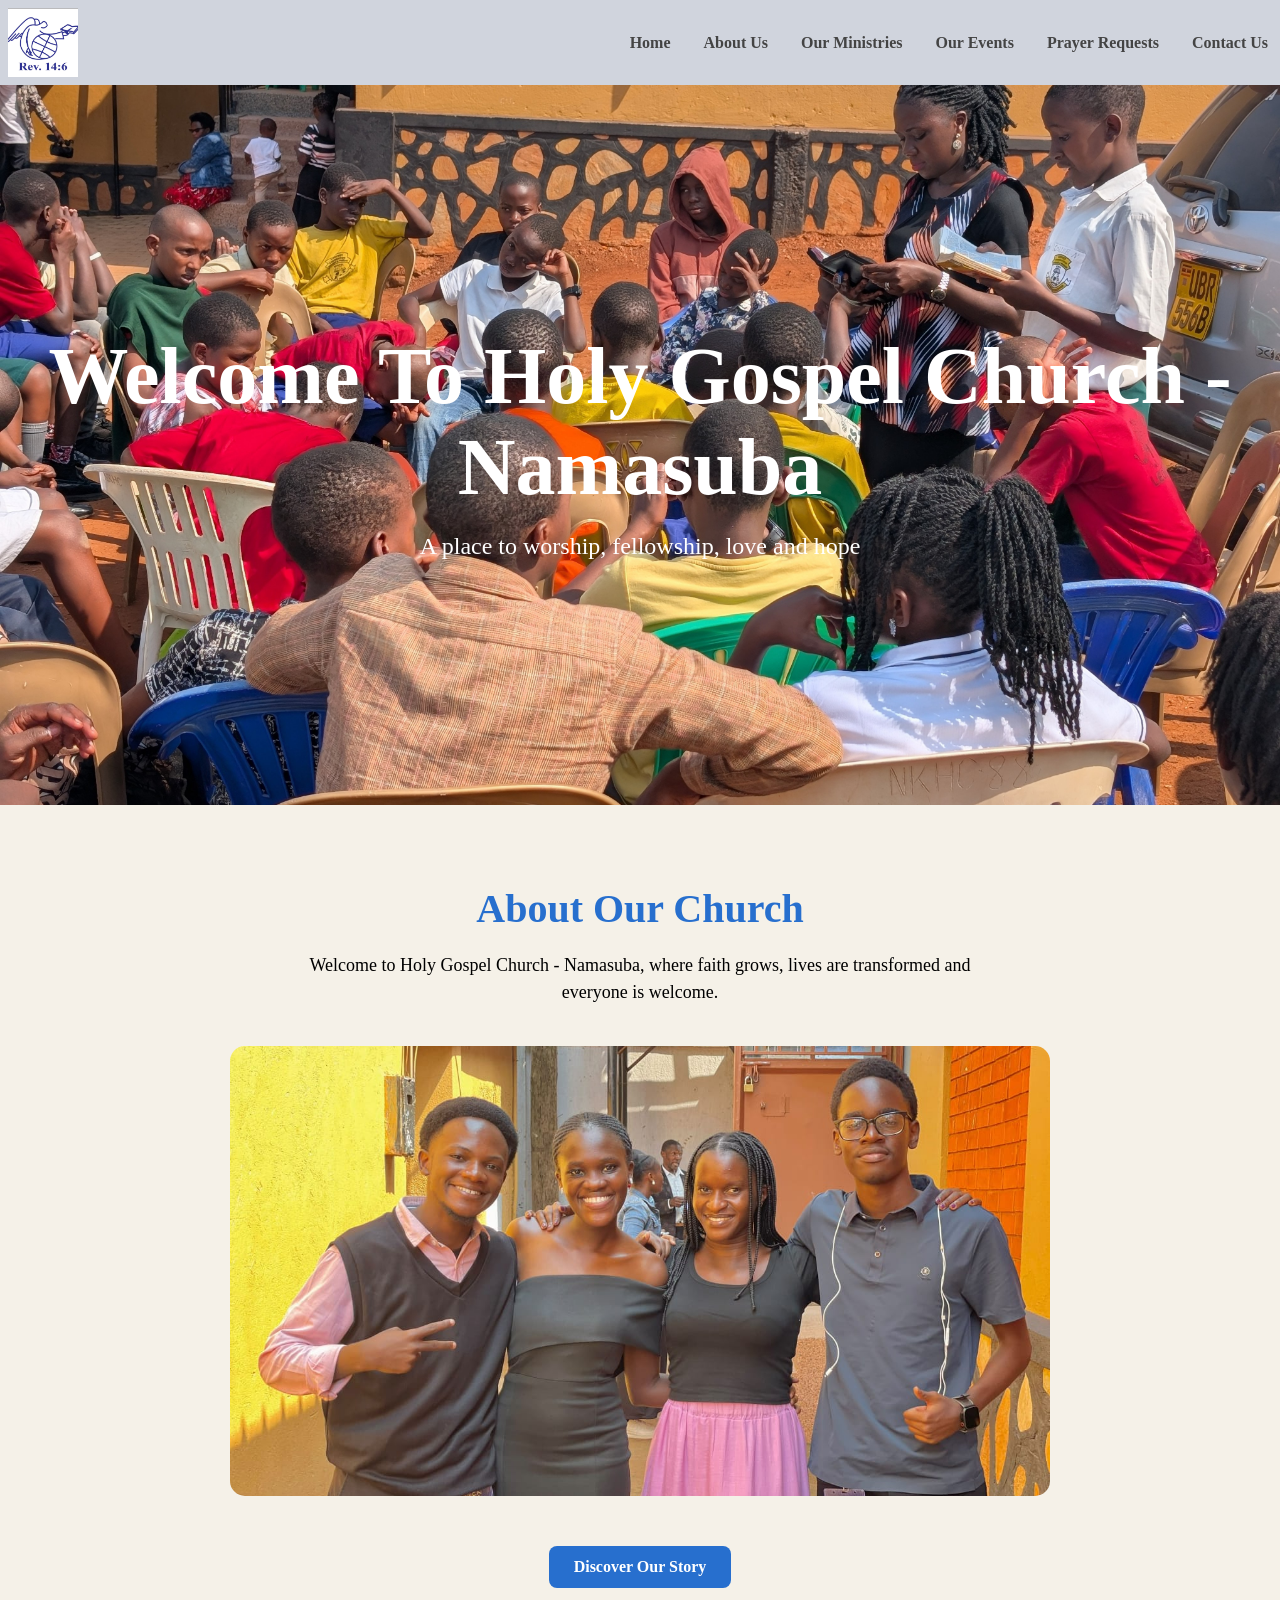
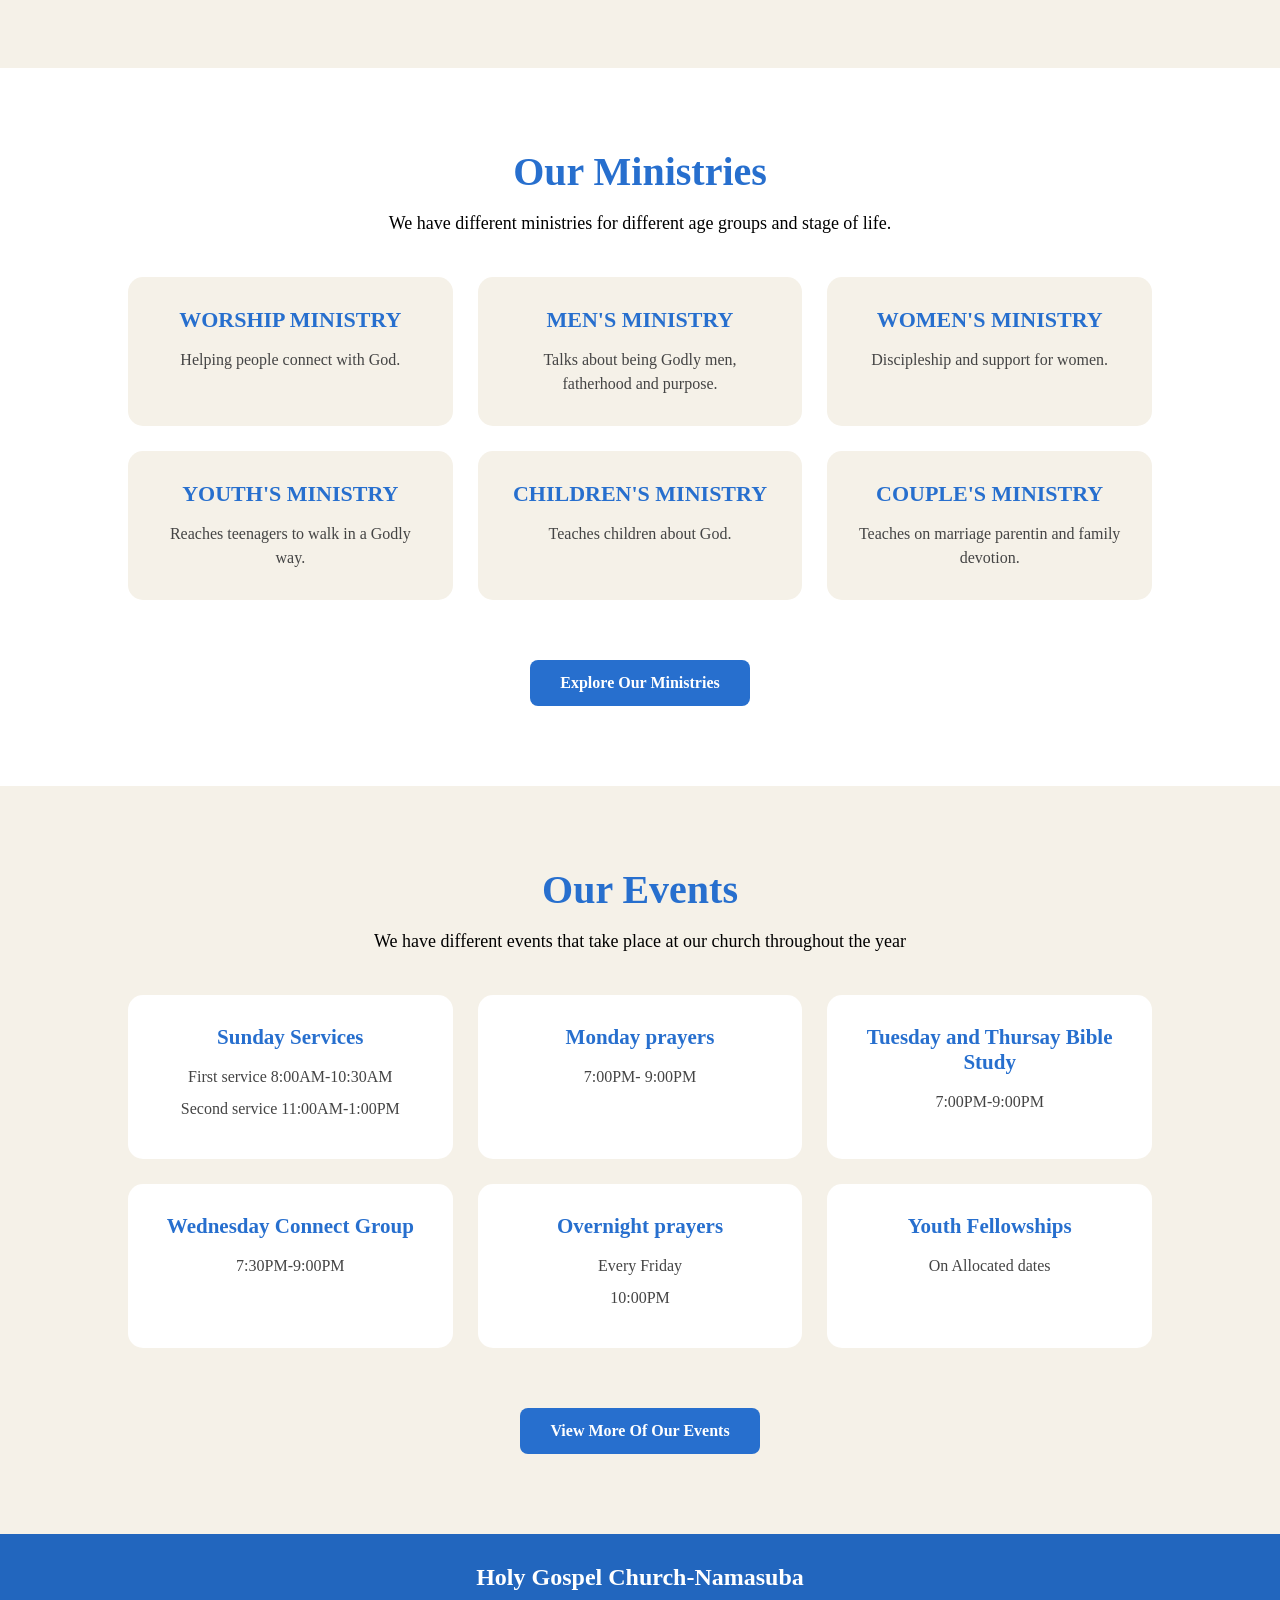
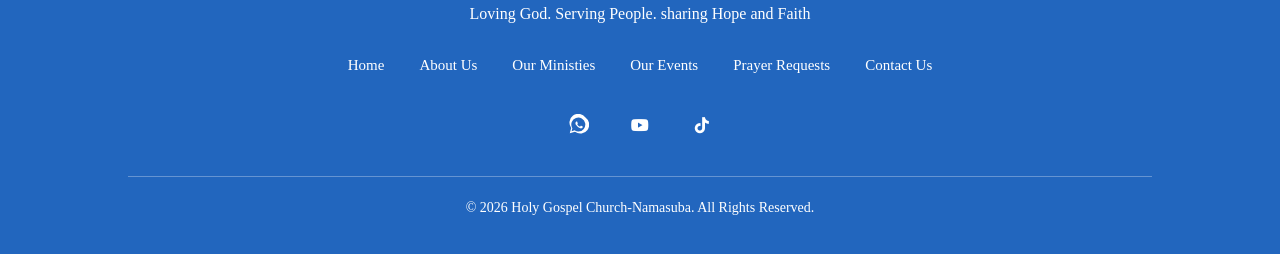
==== index.html @ e20e88fb "Add files via upload" ====
<!DOCTYPE html>
<html lang="en">
    <head>
        <meta charset="UTF-8">
        <meta name="viewport" content="width=device-width, initial-scale=1.0">
        <title>HGCN-Website</title>

        <link rel="stylesheet" href="style.CSS">
        <link rel="stylesheet" href="https://cdnjs.cloudflare.com/ajax/libs/font-awesome/6.5.2/css/all.min.css">
    </head>
    <body>
        <nav>
            <h1 class="logo">
                <img src="images/logo.png" alt="Holy Gospel Church-Namasuba logo">
            </h1>
            <div class="menu-btn" onclick="openMenu()">
              &#9776;  
            </div>
            <div class="nav-links">
                <a href="index.html">Home</a>
                <a href="about.html">About Us</a>
                <a href="ministries.html">Our Ministries</a>
                <a href="events.html">Our Events</a>
                <a href="prayers.html">Prayer Requests</a>
                <a href="contact.html">Contact Us</a>
            </div>
       
          <div class="sidebar" id="sidebar">
            <span class="close-btn" onclick="closeMenu()">&times;</span>

            <a href="index.html">Home</a>
            <a href="about.html">About Us</a>
            <a href="ministries.html">Our Ministies</a>
            <a href="events.html">Our Events</a>
            <a href="prayers.html">Prayer Requests</a>
            <a href="contact.html">Contact Us</a>
          </div>
        </nav>
        
        <section class="hero">
            <div class="overlay">
             <div class="hero-content">
                <h1> Welcome To Holy Gospel Church - Namasuba</h1>
                <p> A place to worship, fellowship, love and hope</p>
             </div> 
            </div>
        </section>
        <section class="about">
            <h2> About Our Church</h2>
            <p>
                Welcome to Holy Gospel Church - Namasuba, where faith grows, lives are transformed and everyone is welcome.
            </p>
            <div class="about-photos home-about-slider">
                <div class="about-slide">
                    <img src="images/yth.jpeg" alt="Holy Gospel Church">
                </div>
                 <div class="about-slide">
                    <img src="images/yeye.jpg" alt="Holy Gospel Church-fellowship">
                </div>
                <div class="about-slide">
                    <img src="images/abt2.jpeg" alt="Holy Gospel Church-Worship">
                </div>
                <div class="about-slide">
                    <img src="images/church.jpeg" alt="Holy Gospel Church-Worship">
                </div>
            </div>
            <div>
               <a href="about.html" class="section-btn">Discover Our Story</a> 
            </div>
        </section>
        <section class="ministries">
            <h2> Our Ministries</h2>
            <p class="ministry-intro">
                We have different ministries for different age groups and stage of life.
            </p>
            
            <div class="cards">

                <div class="card">
                    <h3> WORSHIP MINISTRY</h3>
                    <p>Helping people connect with God.</p>
                </div>
                <div class="card">
                    <h3>MEN'S MINISTRY</h3>
                    <p>Talks about being Godly men, fatherhood and purpose.</p>
                </div>
                <div class="card">
                    <h3> WOMEN'S MINISTRY</h3>
                    <p>Discipleship and support for women.</p>
                </div>
                <div class="card">
                    <h3>YOUTH'S MINISTRY</h3>
                    <p>Reaches teenagers to walk in a Godly way.</p>
                </div>
                <div class="card">
                    <h3>CHILDREN'S MINISTRY</h3>
                    <p>Teaches children about God.</p>
                </div>
                 <div class="card">
                    <h3>COUPLE'S MINISTRY</h3>
                    <p>Teaches on marriage parentin and family devotion.</p>
                </div>
            </div>
            <a href="ministries.html" class="section-btn">
                 Explore Our Ministries
            </a>
        </section>
        <section class="events">
            <h2> Our Events</h2>
            <p class="events-intro"> We have different events that take place at our church throughout the year</p>
            <div class="cards">
                
                <div class="card">
                    <h3> Sunday Services</h3>
                    <p> First service 8:00AM-10:30AM</p>
                    <p>Second service 11:00AM-1:00PM</p>
                </div>
                <div class="card">
                    <h3> Monday prayers</h3>
                    <p> 7:00PM- 9:00PM</p>
                </div>
                <div class="card">
                    <h3> Tuesday and Thursay Bible Study</h3>
                    <p>7:00PM-9:00PM</p>
                </div>
                <div class="card">
                    <h3> Wednesday Connect Group</h3>
                    <p> 7:30PM-9:00PM</p>
                </div>
                <div class="card">
                    <h3> Overnight prayers</h3>
                    <p>Every Friday</p>
                    <p>10:00PM</p>
                </div>
                <div class="card">
                    <h3> Youth Fellowships</h3>
                    <p>On Allocated dates</p>
                </div>
                
            </div>
            <a href="events.html" class="section-btn">
                 View More Of Our Events
            </a>
        </section>
    </body>
    <footer>
        <h3> Holy Gospel Church-Namasuba</h3>
        <p>Loving God. Serving People. sharing Hope and Faith</p>
        <div class="footer-links">
            <a href="index.html">Home</a>
            <a href="about.html">About Us</a>
            <a href="ministries.html">Our Ministies</a>
            <a href="events.html">Our Events</a>
            <a href="prayers.html">Prayer Requests</a>
            <a href="contact.html">Contact Us</a> 
        </div>
        <div class="social-links">
            <a href="https://whatsapp.com/channel/0029Vb7p4njKQuJEstOInJ06" aria-label="WhatsApp">
                <svg viewBox="0 0 24 24" aria-hidden="true">
                    <path d="M20 3.9A10 10 0 0 0 3.7 16.1L2 22l6-1.6A10 10 0 1 0 20 3.9ZM12 20a8 8 0 0 1-4.1-1.1l-.3-.2-3.5.9.9-3.4-.2-.3A8 8 0 1 1 12 20Zm4.4-5.9c-.2-.1-1.2-.6-1.4-.7-.2-.1-.3-.1-.5.1-.1.2-.5.7-.6.8-.1.2-.2.2-.4.1a6.5 6.5 0 0 1-1.7-1.1 6.7 6.7 0 0 1-1.2-1.5c-.1-.2 0-.3.1-.4l.3-.3c.1-.1.1-.2.2-.3.1-.1 0-.2 0-.3l-.6-1.5c-.1-.4-.3-.3-.5-.3h-.4c-.2 0-.4.1-.5.2-.2.2-.7.7-.7 1.7s.7 2  .8 2.1c.1.1 1.4 2.2 3.5 3.1.5.2.9.4 1.2.5.5.2 1 .2 1.4.1.4-.1 1.2-.5 1.3-1 .2-.5.2-.9.1-1Z"/>
                </svg>
            </a>

            <a href="https://www.youtube.com/@holygospelchurchnamasuba" aria-label="YouTube">
               <i class="fa-brands fa-youtube"></i>
            </a>

            <a href="https://www.tiktok.com/@hgcnamasuba" aria-label="TikTok">
               <i class="fa-brands fa-tiktok"></i>
            </a> 
        </div>
        <p>&copy; 2026 Holy Gospel Church-Namasuba. All Rights Reserved. </p>
        
    </footer>
    <button id="topBtn">↑</button>
    <script src="script.js"></script>
    
</html>
---- style.CSS ----
*{
    margin:0;
    padding:0;
    box-sizing:border-box;
}
html{
    scroll-behavior:smooth;
}
nav h1{
    font-size:50px;
    font-family:'Times New Roman', Times, serif;
    font-style:italic;
    text-shadow:rgb(17, 17, 17);
}
.logo img{
    width:70px;
    height:auto;
    display:block;
}
body{
    font-family:'bahnschrift Condensed';
}
nav{
    display:flex;
    justify-content:space-between;
    align-items:center;
    background-color:rgb(208, 212, 221);
    color:rgb(7, 6, 6);
    padding:8px;
}
.menu-btn{
    display:none;
}
.nav-links{
    display:flex;
    gap:25px;
    align-items:center;
}
.nav-links a {
    color:#444;
    text-decoration:none;
    font-weight:600;
    padding:8px 4px;
    position:relative;
    transition:color 0.3s ease;
}
.nav-links a::after {
    content:"";
    position:absolute;
    left:0;
    bottom:0;
    width:0;
    height:2px;
    background-color:#276fce;
    transition:width 0.3s ease;
}
.nav-links a:hover{
    color:#276fce;
}
.nav-links a:hover::after{
    width:100%
}
.nav-links a.active,
.sidebar a.active {
    color: #2266be;
    font-weight: bold;
    border-bottom: 2px solid #2266be;
}
.menu-btn{
    font-size:30px;
    cursor:pointer;
}
.sidebar{
    width:0;
    height:100vh;
    background-color:rgb(235, 229, 229);
    position:fixed;
    top:0;
    right:0;
    overflow-x:hidden;
    transition:.5s;
    padding-top:60px;
    z-index:2000;
}
.sidebar a{
    display:block;
    color:rgb(12, 12, 12);
    text-decoration:none;
    padding:15px;
    font-size:20px;
}
.close-btn{
    position:absolute;
    top:20px;
    left:25px;
    font-size:30px;
    cursor:pointer;
}
.hero{
    min-height:80vh;
    position:relative;
    display:flex;
    justify-content:center;
    align-items:center;
    background-image:url("images/children.jpg");
    background-size:cover;
    background-position:center;
    background-repeat: no-repeat;
}
.hero-content{
    text-align:center;
    color:white;
    padding:20px;
}
.hero-content h1{
    font-family: 'bahnschrift Condensed';
    /*font-style: oblique;*/
    font-size:80px;
    margin:0 0 20px;
    color:white;
}
.hero-content p{
    margin:0px;
    font-size:24px;    
}
.hero.overlay{
    width:100%;
    min-height:75vh;
    background-color:rgba(0,0,0,0.45);
    display:flex;
    justify-content:center;
    align-items:center;
}
.hero-buttons{
display: flex;
justify-content: center;
gap: 30px;
margin-top:60px;
transition:transform 0.3s;
}
.learn-btn{
    background-color:rgb(228, 183, 125);
    color:whitesmoke;
    border:none;
    padding:15px 30px;
    border-radius:5px;
    cursor:pointer;
}
.join-btn{
    background-color:rgb(194, 152, 152);
    color:rgb(219, 176, 119);
    padding:15px 30px;
    border-radius:5px;
    cursor:pointer;
}
.about{
    padding:80px 10%;
    text-align:center;
    background-color:#F5F1E8;
}
.about h2{
    color: #276fce;
    font-family: 'bahnschrift Condensed';
font-size:40px;
margin:0 0 20px;
}
.about p{
    max-width:700px;
    font-size:18px;
    line-height:1.5;
    margin:0 auto 30px;
}
.about-photos{
    display:flex;
    overflow-x:auto;
    scroll-behavior:smooth;
    gap:0;
    margin:40px auto;
    scroll-snap-type:x mandatory;
    width:100%;
    scrollbar-width:none;
    position:relative;
}
.photo-arrow{
    position:absolute;
    top:50%;
    transform:translateY(-50%);
    z-index:5;
    width:40px;
    height:40px;
    border:none;
    border-radius:50%;
    background-color:#2266be;
    color:white;
    font-size:22px;
    cursor:pointer;
    transition:0.3s;
}
.photo-arrow:hover {
    background-color: #1e57a3;
}

.photo-arrow.left {
    left: 15px;
}

.photo-arrow.right {
    right: 15px;
}
.about-photos::-webkit-scrollbar{
    display:none;
}
.about-slide{
    min-width:100%;
    flex-shrink:0;
    scroll-snap-align:start;
}
.about-content{
    max-width:1100px;
    margin:0 auto;
    padding:70px 30px;
    color:#333333;
}
.about-content h1{
    font-size:40px;
    text-align:center;
    margin:0 0 60px;
}
.about-content h2{
    font-size:30px;
    margin-top:55px;
    margin-bottom:15px;
    padding-bottom:10px;
    border-bottom:2px solid #e7dabe;
    color:#142336;
}
.about-content p{
    max-width:1200px;
    font-size:18px;
    margin:0 0 18px;
}
.about-content h2:nth-of-type(2) + p,
.about-content h2:nth-of-type(3) + p {
    background-color: #F5F1E8;
    padding: 25px;
    border-left: 4px solid #2266be;
    border-radius: 8px;
    margin-bottom: 35px;
}
.about-content ul{
    margin:10px 0 25px;
    padding-left:25px;
}
.about-content li{
    margin-bottom:12px;
    line-height:1.5;
    font-size:18px;
}
.about-content h2 + ul{
    background-color: #F5F1E8;
    padding: 25px 30px 25px 45px;
    border-radius: 8px;
    border-left: 4px solid #2266be;
}
.about-content h2 + ul li {
    margin-bottom: 10px;
}

.about-content h2 + ul li:last-child {
    margin-bottom: 0;
}
.about-content >h2:nth-of-type(5){
    margin-top:70px;
}
.about-content >h2:last-of-type +p{
    line-height:1.5;
    font-size:17px;
}
.about .section-btn{
    display:inline-block;
    padding:12px 25px;
    margin-top:10px;
    text-decoration:none;
    background-color:#276fce;
    color:white;
    border-radius:8px;
    transition:0.3s;
}
.about .section-btn:hover{
    background-color:#1e57a3;
    transform:translateY(-3px);
}
.about-photo-wrapper {
    position: relative;
    width: 100%;
    max-width:900px;
    margin:40px auto;
}

.about-photo-wrapper .photo-arrow {
    position: absolute;
    top: 50%;
    transform: translateY(-50%);
    z-index: 10;

    width: 40px;
    height: 40px;
    border: none;
    border-radius: 50%;

    background-color: #2266be;
    color: white;
    font-size: 22px;
    cursor: pointer;
    transition: 0.3s;
}

.about-photo-wrapper .photo-arrow:hover {
    background-color: #1e57a3;
}

.about-photo-wrapper .photo-arrow.left {
    left: -70px;
}

.about-photo-wrapper .photo-arrow.right {
    right: -40px;
}
.about-photo-wrapper .about-photos{
    width: 100%;
    margin:0;
    overflow:hidden;
}
.about-photo-wrapper .about-slide {
    flex: 0 0 100%;
    width: 100%;
}
.about-photo-wrapper .about-slide img {
    width: 95%;
    height: 400px;
    object-fit: cover;
    display: block;
    border-radius:15px;
}
.home-about-slider .about-slide {
    flex: 0 0 100%;
    width: 100%;
    display:flex;
    justify-content:center;
}

.home-about-slider .about-slide img {
    width: 80%;
    height: 450px;
    object-fit: cover;
    display: block;
    border-radius: 15px;
}
.ministries{
    padding:80px 10%;
    text-align:center;
    background-color:white;
}
.ministries h2{
    font-family: 'bahnschrift Condensed';
    font-size:40px;
    margin:0 0 15px;
    color: #276fce;
}
.ministry-intro{
    font-size:18px;
    margin:0 auto 40px;
    max-width:650px;
    line-height:1.5;
}
.ministries .cards{
    display:grid;
    grid-template-columns:repeat(3, 1fr);
    gap:25px;
    margin:40px auto;
    max-width:1100px;
}
.ministries .card{
    padding:30px;
    background:#F5F1E8;
    border-radius:15px;
    text-align:center;
    box-sizing:border-box;
    transition:transform 0.3s ease, box-shadow 0.3s ease;
}
.ministries .card h3{
    color:#276fce;
    font-size:22px;
    margin:0 0 15px;
}
.ministries .card p{
    color:#444;
    line-height:1.5;
    margin:0;
    font-size:16px;
}
.ministries .card:hover{
    transform:translateY(-5px);
    box-shadow:0 6px 15px rgba(0, 0, 0, 0.12);
}
.ministries-page img{
    width:100%;
    height:400px;
    object-fit:cover;
    border-radius:15px;
    display:block;
}
.ministries-page h3{
    margin:20px 0 10px;
    font-size:20px;
    color:#142336;
}
.ministries-page p{
    margin:0;
    line-height: 1.7;
    font-size:18px;
}
.ministries-page>div{
    padding:15px;
    border-radius:12px;
    background:#ffffff;
    box-shadow:0 3px 10px rgba(0,0,0,0.08);
}
.ministries-page p{
    line-height:1.5;
    margin-top:10px;
}
.ministries-page .ministries-container{
    display:grid;
    grid-template-columns:repeat(2, 1fr);
    gap: 30px;
    margin-top:40px;
}
.ministries-page .ministries-container>div{
    background-color: #F5F1E8;
    padding: 20px;
    border-radius: 15px;
    box-sizing: border-box;
}
.ministries-page .ministries-container >div:hover{
    transform:translateY(-5px);
    box-shadow:0 6px 15px rgba(0, 0, 0, 0.12);
}
.ministries-page h2{
    font-size:40px;
    margin:0 0 20px;
    text-align:center;
}
.ministries-page >p{
    max-width:700px;
    margin:0 auto 12px;
    line-height:1.7;
    text-align: center;
}
.section-btn{
    display:inline-block;
    width:fit-content;
    margin:20px auto 0;
    padding:14px 30px;
    background-color:#276fce;
    color:white;
    text-decoration:none;
    border-radius:8px;
    transition:0.3s;
    font-weight:bold;
}
.section-btn:hover{
    background-color:#1e57a3;
    transform:translateY(-3px);
}
.events{
    padding:80px 10%;
    text-align:center;
    background-color:#F5F1E8;
}
.events-intro{
    max-width:650;
    font-size:18px;
    margin:0 auto 40px;
    line-height:1.5;
}
.events .cards{
    display:grid;
    grid-template-columns:repeat(3, 1fr);
    gap:25px;
    max-width:1100px;
    margin:40px auto;
}
.events .card{
    padding:30px;
    background-color:white;
    border-radius:15px;
    box-sizing:border-box;
    text-align:center;
    transition:transform 0.3s ease, box-shadow 0.3s ease;
}
.events h2{
    font-family: 'bahnschrift Condensed';
    font-size:40px;
    margin:0 0 15px;
    color: #276fce;
}
.events .card P{
    color:#444;
    line-height:1.5;
    margin:0 0 8px;
    font-size:16px;
}
.events .card h3{
    color:#276fce;
    font-size:21px;
    margin:0 0 15px;
}
.events .card:hover{
    transform:translateY(-5px);
    box-shadow:0 6px 15px rgba(0, 0, 0, 0.12);
}
.events-page{
    max-width:1200px;
    margin:0 auto;
    padding:60px 20px;
}
.events-page h2{
    font-size:40px;
    margin:0 0 20px;
    text-align:center;
    color:rgb(62, 58, 66);
}
.events-page h3{
    font-size:30px;
    margin-bottom:15px;
    text-align:center;
    color:rgb(62, 58, 66);
}
.events-page p{
    line-height:1.0;
    margin-bottom:20px;
    font-size:18px;
    text-align:center;
}
.events-page >P{
    max-width: 700px;
    margin:0 auto 50px;
    text-align:center;
    line-height:1.0px;
}
.events-page .event{
    display:flex;
    align-items:center;
    gap:50px;
    margin-bottom:90px;
}
.events-page .event>div{
    flex:1;
}
.events-page .event img{
    width:100%;
    height:250px;
    object-fit:cover;
    border-radius:15px;
    display:block;
}
.events-page.event >div{
    flex:1;
}
.events-page .event>div:first-child{
    padding:30px;
    background:#F5F1E8;
    border-left: 4px solid #2266be;
    box-sizing:border-box;
}
.events-page .event.reverse{
    flex-direction:row-reverse;
}
.events-page .events-container >h2{
    font-size:30px;
    text-align:center;
    margin:60px 0 40px;
    color:rgb(62, 58, 66);
}
.events-page .events-container >h2::after{
    content:"";
    display:block;
    width:60px;
    height:3px;
    background-color:#2266be;
    margin:12px auto 0;
}
.prayers{
    padding:70px 10%;
    text-align:center;
    max-width:1000px;
    margin:0 auto;
}
.prayers h2{
    font-size:40px;
    margin-bottom:15px;
    white-space:nowrap;
    color:#142336;
}
.prayer-intro{
    max-width:650px;
    margin:0 auto 40px;
    font-size:18px;
}
.prayers form{
    width:100%;
    max-width:700px;
    margin: 30px auto;
    padding:10px;
    background-color:#F5F1E8;
    border-radius:15px;
    box-shadow:0 4px 15px rgba(0,0,0,0.12);
    box-sizing:border-box;
}
.prayers label{
    text-align:left;
    font-weight:bold;
    display:block;
    margin:18px 0 8px;
}
.prayers input,
.prayers textarea{
    padding:12px;
    border-radius:8px;
    border:1px solid #ccc;
    font-size:16px;
    width:100%;
    font-family:inherit;
    box-sizing:border-box;
}
.prayers textarea{
    resize:vertical;
    min-height:140px;
}
.prayers input:focus,
.prayers textarea:focus{
    outline:none;
    border-color:#8B6F47;
    box-shadow:0 0 5px rgba(139,111,71,0.25);
}
.prayers button{
    display:block;
    width:100%;
    margin-top:25px;
    font-size:17px;
    font-weight:bold;
    background-color:#2266be;
    color:white;
    padding:15px;
    border:none;
    border-radius:8px;
    cursor:pointer;
    transition:0.3s;
    transition:transform 0.2s,opacity 0.2s;
}
.prayers button:hover{
    background-color:#1e57a3;
    transform:translateY(-2px);
    opacity:0.9;
}
#successMessage{
    color:green;
    font-weight:bold;
    margin-top:20px;
}
small{
    color:red;
    text-align:left;
    display:block;
    margin-top:5px;
    margin-bottom:10px;
}
.contact{
    max-width:900px;
    padding:60px 20px 30px;
    text-align:center;
    margin:0 auto;
}
.contact-info{
    margin-top:30px;
    display:flex;
    flex-direction: column;
    gap:15px;
}
.contact h2{
    font-size:40px;
    margin:0 0 20px;
    color:#142336;
}
.contact> p{
    font-size:18px;
    max-width:650px;
    margin:0 auto;
    line-height:1.7;
}
.contact-info{
    max-width:700px;
    margin:20px auto 50px;
    padding:30px;
    background:#F5F1E8;
    border-radius:15px;
    box-sizing:border-box;
    border-left:4px solid #2266be;
    box-sizing:border-box;
}
.contact-info p{
    margin:0;
    padding:5px 0;
    line-height:1.5;
    border-bottom:1px solid rgba(34,102,109,0.2);
}
.contact-info p:last-child{
    border-bottom:none;
}
.map{
    max-width:900px;
    height:400px;
    margin:0 auto 60px;
    border-radius:15px;
    overflow:hidden;
    box-shadow:0 4px 15px rgba(0, 0, 0, 0.12);
}
.map iframe{
    width:100%;
    height:100%;
    border:0;
    display:block;
}

footer{
    background:#2266be;
    color:white;
    text-align:center;
    padding:30px 10% 25px;
}
footer h3{
    margin:0 0 10px;
    font-size:24px;
}
footer p{
    margin:10px 0;
    line-height:1.6;
}
.footer-links{
    margin:25px 0;
    gap:25px;
    display:flex;
    justify-content:center;
    flex-wrap:wrap;
}
.footer-links a{
    color:white;
    text-decoration:none;
    font-size:15px;
    padding:5px;
    transition:color 0.3s ease, transform 0.3s ease;
}
footer > p:last-child{
    margin-top:30px;
    padding-top:20px;
    border-top:1px solid rgba(255, 255, 255, 0.3);
    font-size:14px;
}
.footer-links a:hover{
    transform:translateY(-2px);
    color:#F5F1E8;
}
.social-links {
    display:flex;
    justify-content:center;
    align-items:center;
    gap:20px;
    margin:25px 0;
}
.social-links a {
    width: 42px;
    height: 42px;
    display: flex;
    align-items: center;
    justify-content: center;
    border-radius: 50%;
    color: white;
    background-color: transparent;
    text-decoration: none;
    transition: 0.3s ease;
}
.social-links a:hover {
    background-color: #F5F1E8;
    color:#2266be;
    transform: translateY(-4px);
}
.social-link svg{
    width:21px;
    height:21px;
    fill:currentColor;
}
.social-links svg{
    width:21px !important;
    height:21px !important;
    display:block;
}
.social-links svg path{
    fill:white !important;
}
#topBtn{
    position: fixed;
    bottom:20px;
    right:20px;
    padding:12px 16px;
    border:none;
    border-radius: 50%;
    cursor:pointer;
    background-color:#2266be;
    color:white;
    font-size:20px;
    display:none;
}
.pastor-section {
    display: flex;
    align-items: center;
    gap: 35px;
    margin-top: 30px;
    padding: 25px;
    background-color: #F5F1E8;
    border-radius: 12px;
    border-left: 4px solid #2266be;
}

.pastor-section img {
    width: 300px;
    height: 300px;
    object-fit: cover;
    border-radius: 12px;
    display: block;
}

.pastor-section div {
    flex: 1;
}















@media (max-width: 768px){
    
.cards{grid-template-columns:1fr;}
.nav-links{ display:none;}
.menu-btn{ display:block;}
}

@media (max-width:768px){
    .ministries-page{
        padding:40px 15%;
    }
    .ministries-container{grid-template-columns:1fr;
    gap:25px;
    }
    .ministries-page .ministries-container img{
        height:300px;
    }
    .ministries-page>h3{
        font-size:32px;
    }
}
@media (max-width: 768px) {
    .ministries-page .ministries-container {
        grid-template-columns: 1fr;
    }
}
@media (max-width: 768px){
    
     .events-page {
        padding: 40px 15px;
    }

    .events-page > h2 {
        font-size: 32px;
    }

    .events-page .events-container > h2 {
        font-size: 26px;
        margin: 45px 0 30px;
    }

    .events-page .event {
        flex-direction: column;
        gap: 25px;
        margin-bottom: 55px;
    }
     .events-page .event.reverse {
        flex-direction: column;
    }

    .events-page .event > div {
        width: 100%;
    }

    .events-page .event img {
        width: 100%;
        height: 250px;
    }

    .events-page .event > div:first-child {
        padding: 25px;
    }
}
@media (max-width:768px){
        .prayers form{
            padding:25px 20px;
        }
}
@media (max-width: 768px) {

    .about-content {
        padding: 40px 15px;
    }

    .about-content > h1 {
        font-size: 32px;
    }

    .about-content > h2 {
        font-size: 24px;
        margin-top: 40px;
    }

    .about-content > p {
        font-size: 16px;
        line-height: 1.7;
    }
    .about-content img {
        width: 100%;
        height: 250px;
    }
}    
@media (max-width: 768px) {
    .map {
        height: 300px;
        margin: 0 15px 40px;
    }
}
@media (max-width: 768px) {
    .home-about-slider .about-slide img {
        height: 280px;
        object-fit: cover;
        background-color:#F5F1E8;
    }
}
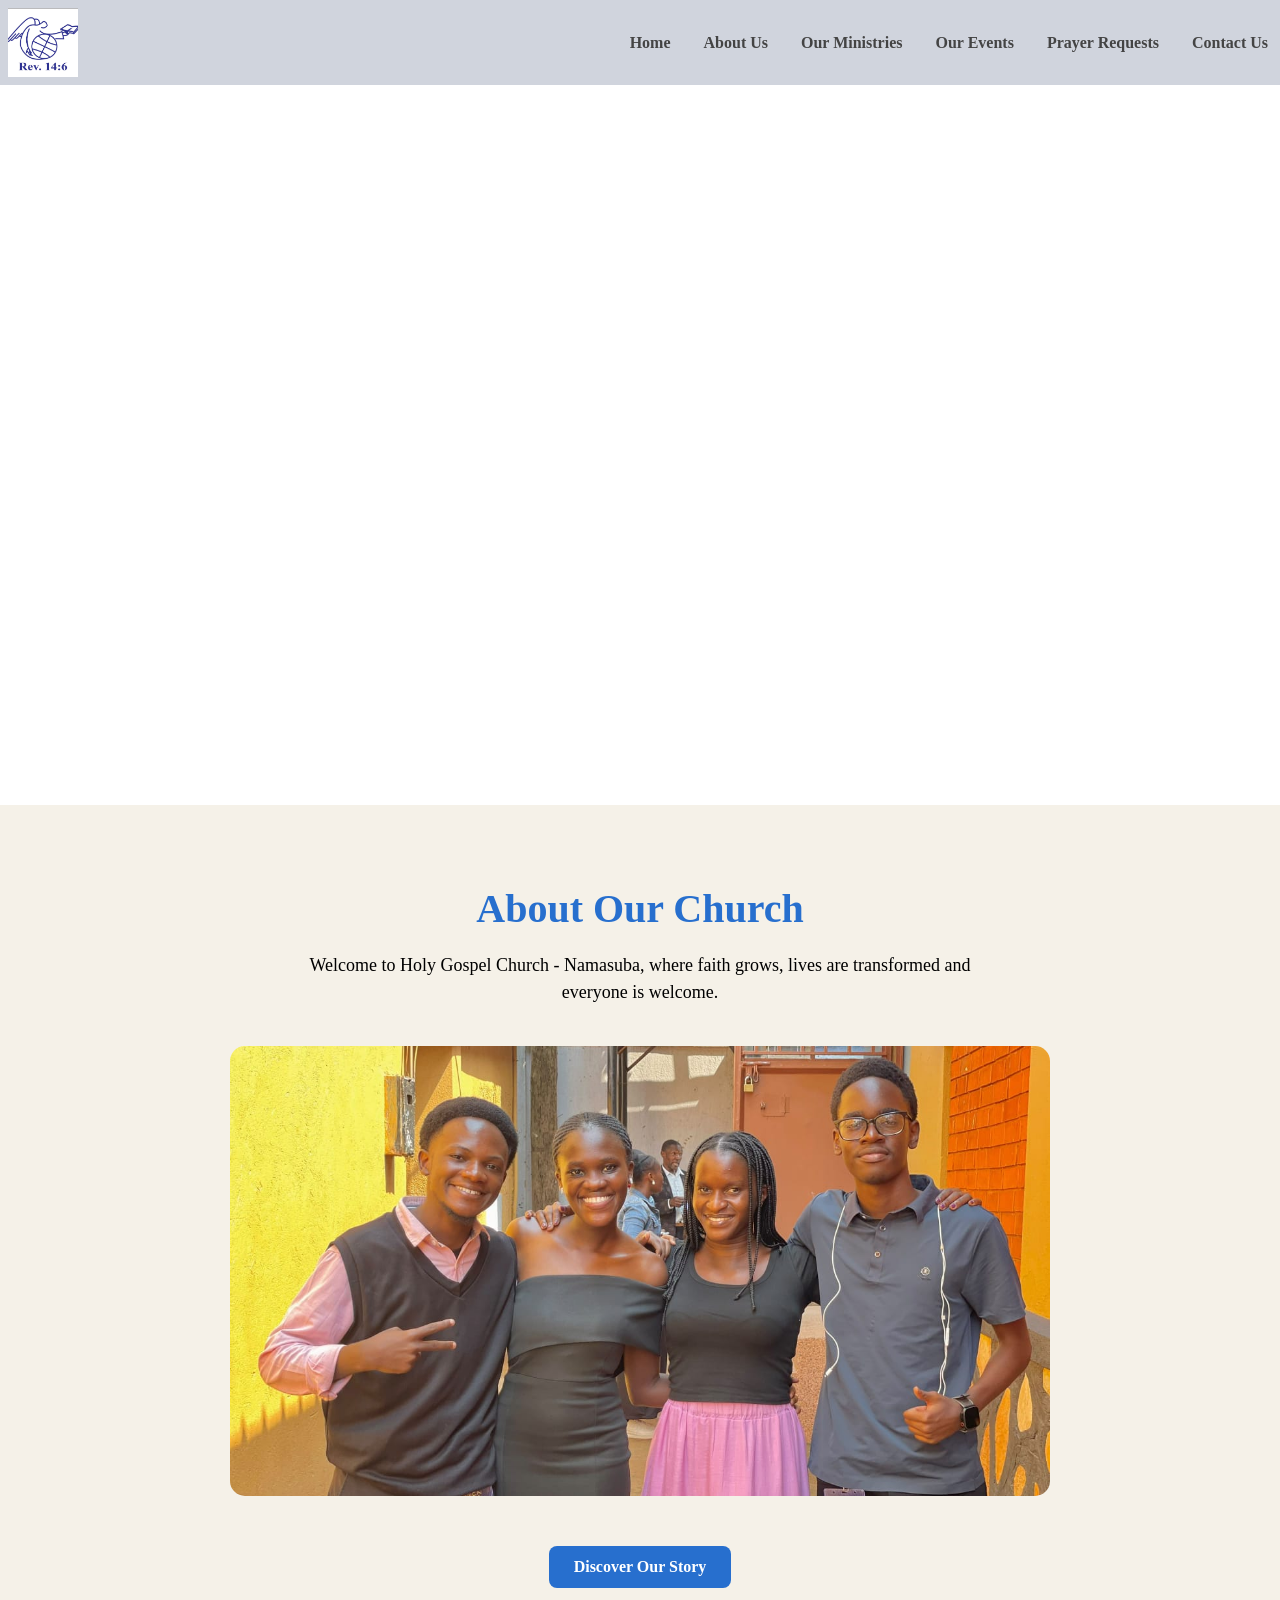
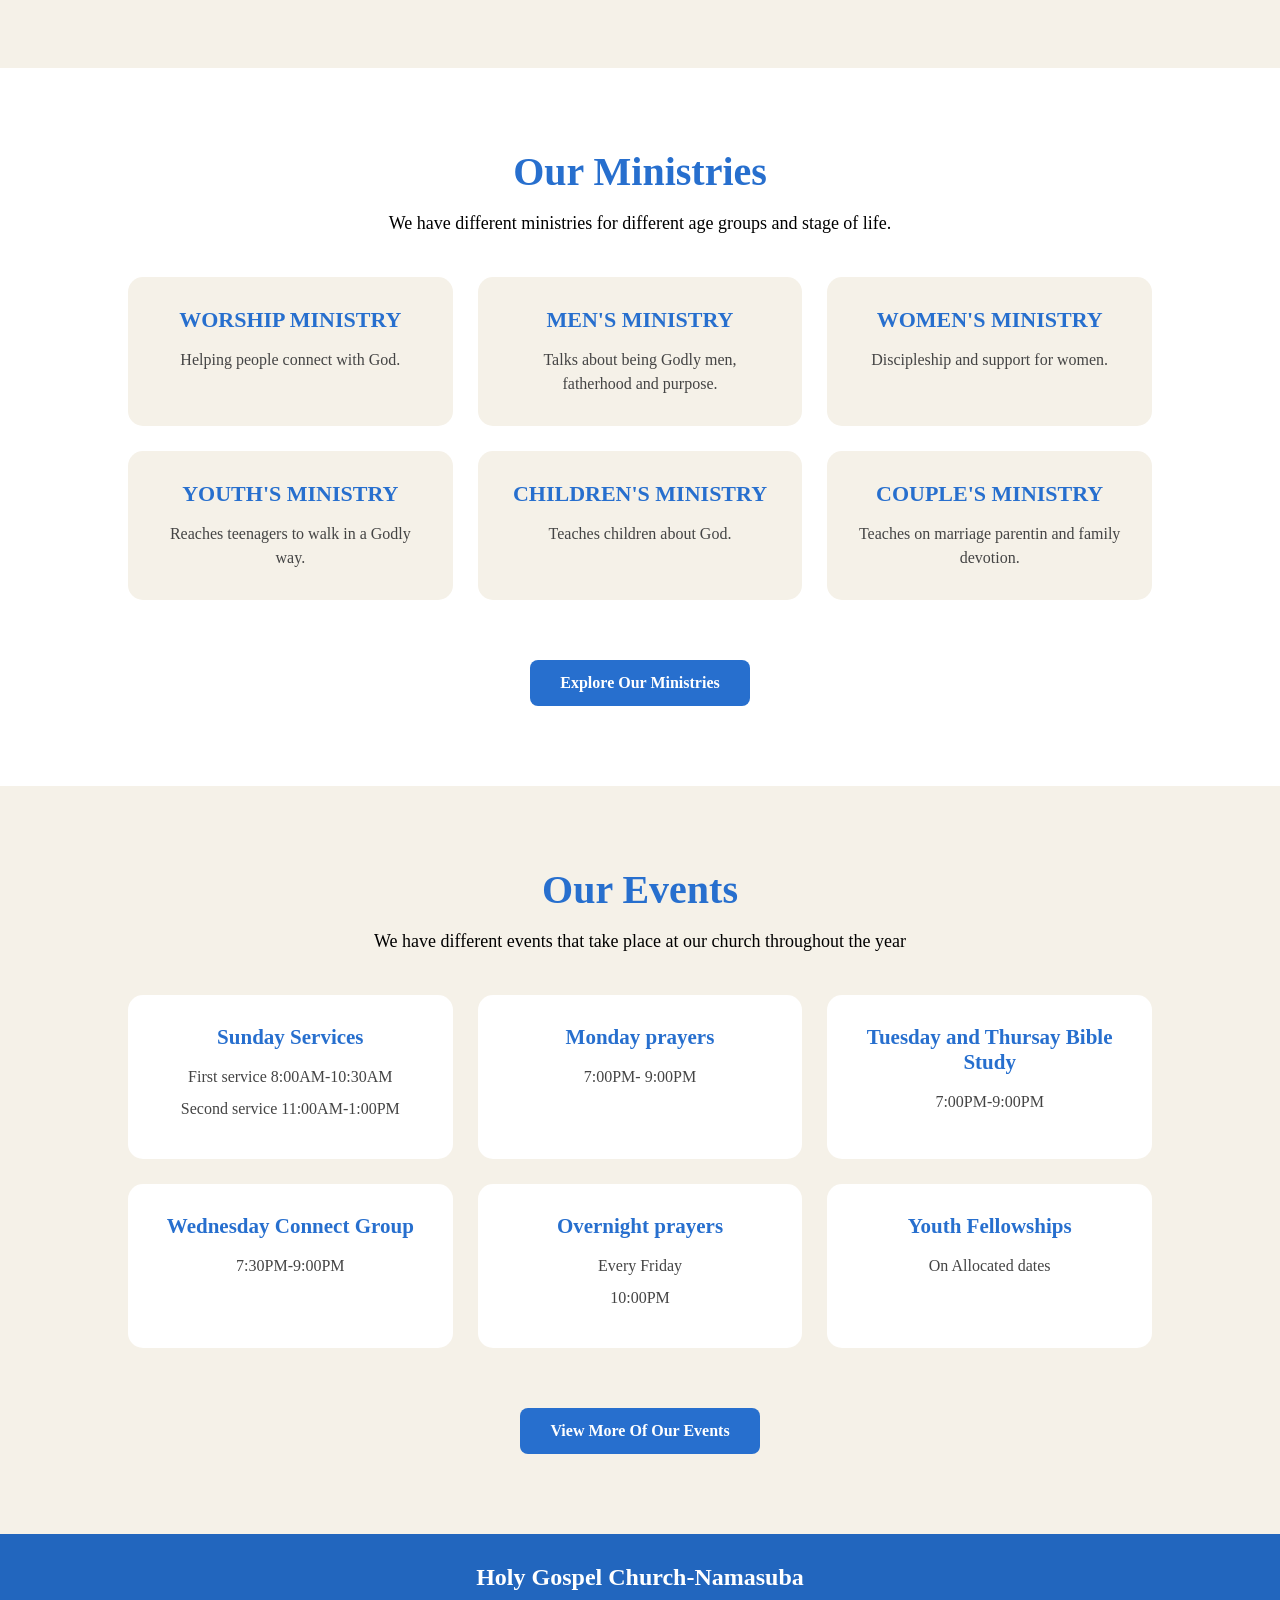
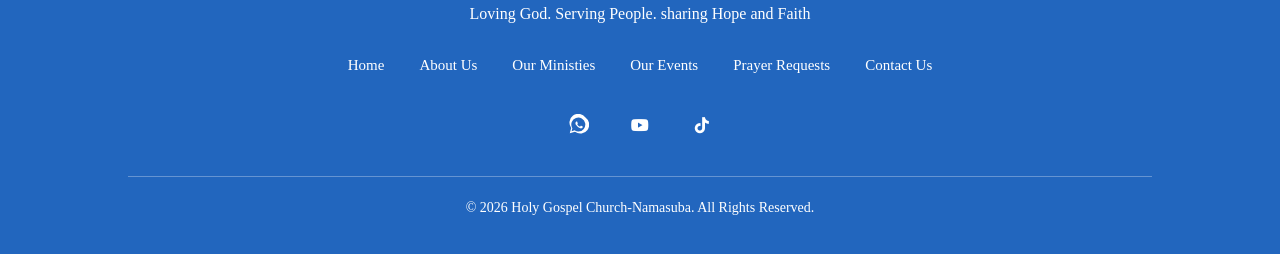
==== commit 9d529350: "Add files via upload added new images and information" ====
--- a/index.html
+++ b/index.html
@@ -61,7 +61,7 @@
                     <img src="images/abt2.jpeg" alt="Holy Gospel Church-Worship">
                 </div>
                 <div class="about-slide">
-                    <img src="images/church.jpeg" alt="Holy Gospel Church-Worship">
+                    <img src="images/yea.png" alt="Holy Gospel Church-Worship">
                 </div>
             </div>
             <div>
--- a/style.CSS
+++ b/style.CSS
@@ -102,7 +102,7 @@
     display:flex;
     justify-content:center;
     align-items:center;
-    background-image:url("images/children.jpg");
+    background-image:url("images/cover.jpg");
     background-size:cover;
     background-position:center;
     background-repeat: no-repeat;
